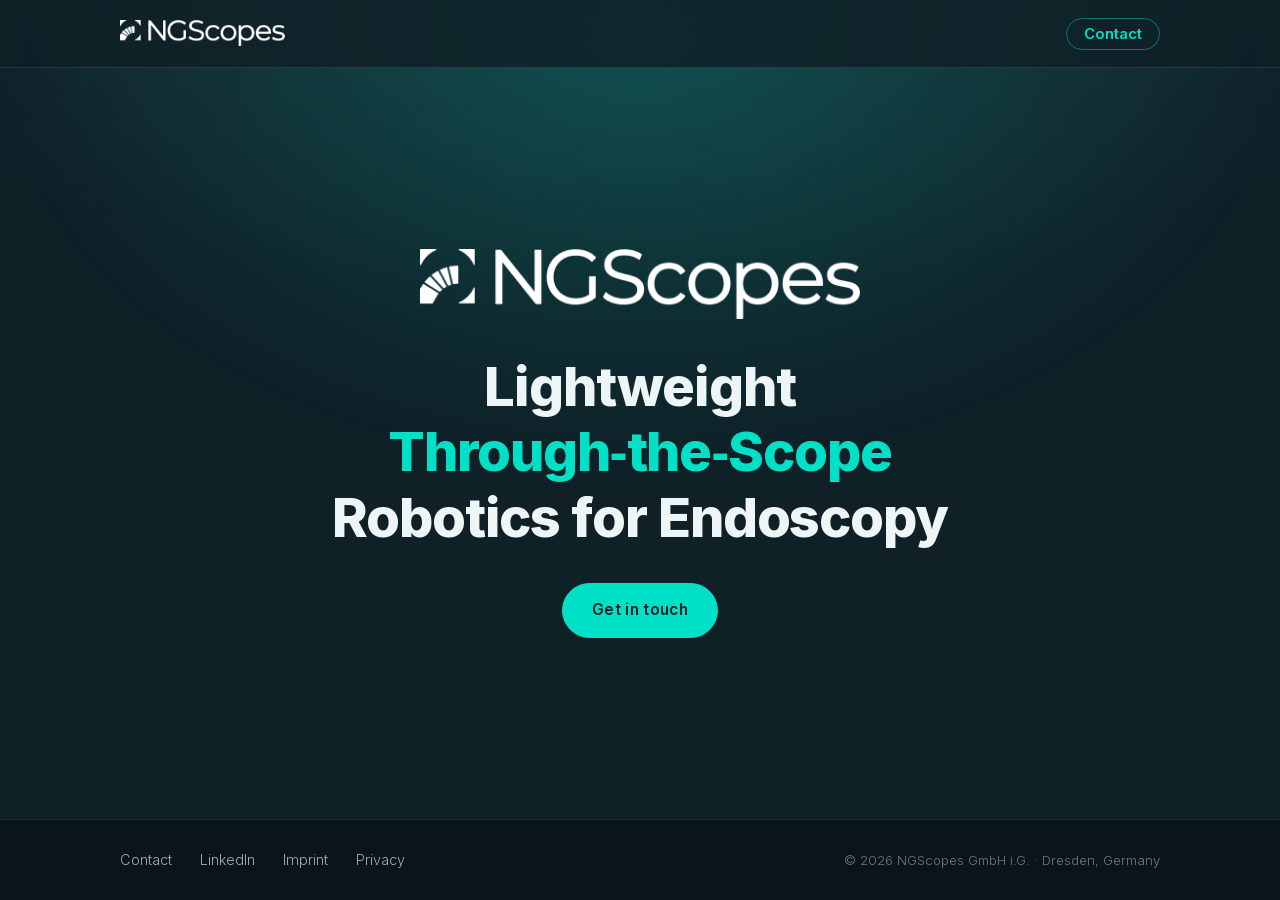
==== index.html @ 13900980 "NGScopes company website Static site for ngscopes.com — plain HTML, CSS and a little JavaScript, no " ====
<!DOCTYPE html>
<html lang="en">
<head>
	<meta charset="UTF-8">
	<meta name="viewport" content="width=device-width, initial-scale=1.0">

	<title>NGScopes — Lightweight Through-the-Scope Robotics for Endoscopy</title>
	<meta name="description" content="NGScopes — lightweight through-the-scope robotics for endoscopy. Dresden, Germany.">
	<link rel="canonical" href="https://ngscopes.com/index.html">
	<meta name="robots" content="index, follow">

	<meta property="og:title" content="NGScopes">
	<meta property="og:description" content="Lightweight Through-the-Scope Robotics for Endoscopy">
	<meta property="og:type" content="website">
	<meta property="og:url" content="https://ngscopes.com/">
	<meta property="og:image" content="https://ngscopes.com/assets/img/favicon_g.png">
	<meta name="twitter:card" content="summary">

	<link rel="icon" href="assets/img/favicon-32.png" sizes="32x32">
	<link rel="apple-touch-icon" href="assets/img/apple-touch-icon.png">
	<link rel="preload" as="font" type="font/woff2" href="assets/fonts/inter-latin.woff2" crossorigin>
	<link rel="stylesheet" href="assets/css/style.css">
</head>

<body class="page--landing">

<!-- @partial:header -->
<a class="skip-link" href="#main">Skip to content</a>
<div class="glow" aria-hidden="true"></div>

<header class="site-header">
	<div class="wrap">
		<a class="brand" href="index.html" aria-label="NGScopes — home">
			<img src="assets/img/logo-header.png" alt="NGScopes" width="163" height="26">
		</a>

		<nav class="site-nav" aria-label="Main">
			<ul>
				<li><a class="nav-cta" href="contact.html">Contact</a></li>
			</ul>
		</nav>
	</div>
</header>
<!-- @endpartial -->

<main id="main">

	<section class="hero hero--full">
		<div class="wrap">
			<img class="hero__logo" src="assets/img/logo-hero.png" alt="NGScopes" width="440" height="70" fetchpriority="high">

			<h1>Lightweight <span class="accent">Through&#8209;the&#8209;Scope</span> Robotics for Endoscopy</h1>

			<div class="btn-row">
				<a class="btn btn--solid" href="contact.html">Get in touch</a>
			</div>

			<!-- ==========================================================
			     RECRUITING — hidden for now.

			     To switch it back on: remove this comment marker and the
			     one below, then re-link careers.html from the header
			     (tools/partials/header.html) and remove the noindex line
			     in careers.html. See CONTENT.md.

				<div class="btn-row">
					<a class="btn btn--solid" href="careers.html">Open positions</a>
					<a class="btn btn--ghost" href="contact.html">Get in touch</a>
				</div>

			     ========================================================== -->
		</div>
	</section>

</main>

<!-- @partial:footer -->
<footer class="site-footer">
	<div class="wrap">
		<nav class="footer-links" aria-label="Footer">
			<a href="contact.html">Contact</a>
			<a href="https://www.linkedin.com/company/ngscopes/" target="_blank" rel="noopener">LinkedIn</a>
			<a href="imprint.html">Imprint</a>
			<a href="privacy.html">Privacy</a>
		</nav>
		<p class="footer-meta">&copy; <span data-year>2026</span> NGScopes GmbH i.G. &middot; Dresden, Germany</p>
	</div>
</footer>
<!-- @endpartial -->

<script src="assets/js/main.js" defer></script>
</body>
</html>
---- assets/css/style.css ----
/* ==========================================================================
   NGScopes — stylesheet
   One file, no build step, no dependencies.
   Edit the custom properties in :root to restyle the whole site.
   ========================================================================== */

/* --- Fonts (self-hosted, no external requests) --------------------------- */

@font-face {
	font-family: 'Inter';
	font-style: normal;
	font-weight: 300 800;
	font-display: swap;
	src: url('../fonts/inter-latin.woff2') format('woff2');
	unicode-range: U+0000-00FF, U+0131, U+0152-0153, U+02BB-02BC, U+02C6, U+02DA,
		U+02DC, U+0304, U+0308, U+0329, U+2000-206F, U+20AC, U+2122, U+2191,
		U+2193, U+2212, U+2215, U+FEFF, U+FFFD;
}

@font-face {
	font-family: 'Inter';
	font-style: normal;
	font-weight: 300 800;
	font-display: swap;
	src: url('../fonts/inter-latin-ext.woff2') format('woff2');
	unicode-range: U+0100-02BA, U+02BD-02C5, U+02C7-02CC, U+02CE-02D7, U+02DD-02FF,
		U+0304, U+0308, U+0329, U+1D00-1DBF, U+1E00-1E9F, U+1EF2-1EFF, U+2020,
		U+20A0-20AB, U+20AD-20C0, U+2113, U+2C60-2C7F, U+A720-A7FF;
}

/* --- Design tokens ------------------------------------------------------- */

:root {
	--bg:           #0f2027;
	--bg-deep:      #0a1519;
	--surface:      rgba(255, 255, 255, 0.04);
	--surface-hi:   rgba(255, 255, 255, 0.07);
	--border:       rgba(255, 255, 255, 0.10);
	--border-hi:    rgba(0, 224, 198, 0.45);

	--text:         #eef5f6;
	--text-muted:   rgba(238, 245, 246, 0.68);
	--text-faint:   rgba(238, 245, 246, 0.45);

	--accent:       #00e0c6;
	--accent-deep:  #00b39e;
	--accent-glow:  rgba(0, 224, 198, 0.35);
	--warn:         #ff9478;

	--font:         'Inter', -apple-system, BlinkMacSystemFont, 'Segoe UI',
	                Roboto, Helvetica, Arial, sans-serif;

	--wrap:         1120px;
	--wrap-narrow:  760px;
	--radius:       14px;
	--radius-lg:    20px;

	--space-section: clamp(4rem, 9vw, 7rem);
	--header-h:      68px;
}

/* --- Reset --------------------------------------------------------------- */

*, *::before, *::after { box-sizing: border-box; }

html {
	scroll-behavior: smooth;
	scroll-padding-top: calc(var(--header-h) + 1rem);
	-webkit-text-size-adjust: 100%;
}

body {
	margin: 0;
	/* Column layout with a growing <main>: on short pages the footer sits at
	   the bottom of the viewport instead of floating mid-screen. */
	min-height: 100dvh;
	display: flex;
	flex-direction: column;
	font-family: var(--font);
	font-weight: 300;
	font-size: 17px;
	line-height: 1.7;
	color: var(--text);
	background: var(--bg);
	overflow-x: hidden;
	-webkit-font-smoothing: antialiased;
}

img { max-width: 100%; height: auto; display: block; }

h1, h2, h3, h4 {
	font-weight: 700;
	line-height: 1.2;
	letter-spacing: -0.02em;
	margin: 0 0 0.6em;
	text-wrap: balance;
}

h1 { font-size: clamp(2.1rem, 5.2vw, 3.4rem); font-weight: 800; }
h2 { font-size: clamp(1.6rem, 3.4vw, 2.3rem); }
h3 { font-size: 1.2rem; }
h4 { font-size: 1rem; }

p  { margin: 0 0 1.2em; }
p:last-child { margin-bottom: 0; }

a {
	color: var(--accent);
	text-decoration: none;
	transition: color 0.2s ease, opacity 0.2s ease;
}
a:hover { color: var(--text); }

ul, ol { padding-left: 1.3em; }
li { margin-bottom: 0.5em; }

strong { font-weight: 600; }

:focus-visible {
	outline: 2px solid var(--accent);
	outline-offset: 3px;
	border-radius: 4px;
}

/* --- Ambient background glow ---------------------------------------------
   A plain radial gradient, deliberately without filter: blur(). A large
   blurred layer forces an expensive repaint on every scroll frame; a gradient
   costs nothing and looks the same. Only opacity/transform are animated, so
   the compositor handles it.
   ------------------------------------------------------------------------ */

.glow {
	position: fixed;
	inset: -20vh -10vw auto -10vw;
	height: 120vh;
	background:
		radial-gradient(60% 55% at 50% 22%, rgba(0, 224, 198, 0.20), transparent 70%),
		radial-gradient(80% 60% at 50% 0%, rgba(32, 58, 67, 0.75), transparent 75%);
	pointer-events: none;
	will-change: opacity;
	z-index: 0;
	animation: glowPulse 16s ease-in-out infinite alternate;
}

@keyframes glowPulse {
	from { opacity: 0.75; }
	to   { opacity: 1; }
}

/* --- Layout helpers ------------------------------------------------------ */

.wrap {
	width: 100%;
	max-width: var(--wrap);
	margin-inline: auto;
	padding-inline: clamp(1.25rem, 5vw, 2.5rem);
}

/* A narrow reading column that keeps the same left gutter as full-width
   sections: the outer box stays as wide as .wrap, the content inside is
   constrained. Without this, narrow sections sit further right than wide
   ones and the page edge looks ragged. */
.wrap--narrow > * { max-width: var(--wrap-narrow); }

/* Constrains a text column without re-centring it inside a full-width wrap. */
.measure { max-width: 68ch; }

main {
	position: relative;
	z-index: 1;
	flex: 1 0 auto;
	display: flex;
	flex-direction: column;
}

.section { padding-block: var(--space-section); }
.section--tight { padding-block: clamp(2.5rem, 5vw, 4rem); }

.section--alt {
	background: linear-gradient(180deg, transparent, rgba(0, 0, 0, 0.22) 12%, rgba(0, 0, 0, 0.22) 88%, transparent);
}

.section__label {
	font-size: 0.75rem;
	font-weight: 600;
	letter-spacing: 0.22em;
	text-transform: uppercase;
	color: var(--accent);
	margin-bottom: 1rem;
}

.lead {
	font-size: clamp(1.05rem, 2vw, 1.25rem);
	color: var(--text-muted);
	max-width: 62ch;
}

.skip-link {
	position: absolute;
	left: -9999px;
	top: 0;
	z-index: 100;
	background: var(--accent);
	color: var(--bg);
	padding: 0.7rem 1.2rem;
	font-weight: 600;
}
.skip-link:focus { left: 0; }

/* --- Header / navigation -------------------------------------------------- */

.site-header {
	position: sticky;
	top: 0;
	z-index: 50;
	height: var(--header-h);
	display: flex;
	align-items: center;
	background: rgba(15, 32, 39, 0.82);
	backdrop-filter: blur(14px);
	-webkit-backdrop-filter: blur(14px);
	border-bottom: 1px solid var(--border);
}

.site-header .wrap {
	display: flex;
	align-items: center;
	justify-content: space-between;
	gap: 1.5rem;
}

.brand { display: flex; align-items: center; }
.brand img { height: 26px; width: auto; }

.site-nav ul {
	display: flex;
	align-items: center;
	gap: clamp(1rem, 2.4vw, 2rem);
	list-style: none;
	margin: 0;
	padding: 0;
}

.site-nav li { margin: 0; }

.site-nav a {
	color: var(--text-muted);
	font-size: 0.92rem;
	font-weight: 400;
	white-space: nowrap;
}

.site-nav a:hover { color: var(--text); }

.site-nav a[aria-current="page"] {
	color: var(--text);
	font-weight: 600;
}

.site-nav .nav-cta {
	border: 1px solid var(--border-hi);
	border-radius: 30px;
	padding: 0.4rem 1.05rem;
	color: var(--accent);
	font-weight: 600;
}

.site-nav .nav-cta:hover {
	background: var(--accent);
	color: var(--bg);
}

/* --- Buttons ------------------------------------------------------------- */

.btn {
	display: inline-flex;
	align-items: center;
	gap: 0.5rem;
	padding: 0.85rem 1.8rem;
	border-radius: 30px;
	border: 1px solid var(--accent);
	font-size: 0.95rem;
	font-weight: 600;
	letter-spacing: 0.02em;
	color: var(--accent);
	background: transparent;
	cursor: pointer;
	transition: background 0.25s ease, color 0.25s ease, box-shadow 0.25s ease;
}

.btn:hover {
	background: var(--accent);
	color: var(--bg);
	box-shadow: 0 0 24px var(--accent-glow);
}

.btn--solid { background: var(--accent); color: var(--bg); }
.btn--solid:hover { background: var(--accent-deep); border-color: var(--accent-deep); color: var(--bg); }

.btn--ghost { border-color: var(--border); color: var(--text); }
.btn--ghost:hover { background: var(--surface-hi); color: var(--text); box-shadow: none; }

.btn-row {
	display: flex;
	flex-wrap: wrap;
	gap: 1rem;
	margin-top: 2rem;
}

/* --- Hero ---------------------------------------------------------------- */

.hero {
	position: relative;
	padding-block: clamp(4rem, 11vw, 8rem) var(--space-section);
	text-align: center;
}

/* The landing page is a single screen: the hero takes whatever height is
   left over, and the footer closes the page without a scrollbar. */
.hero--full {
	flex: 1 0 auto;
	display: flex;
	align-items: center;
	padding-block: clamp(2.5rem, 7vw, 5rem);
}

.hero--full .wrap { width: 100%; }

.page--landing .site-footer { margin-top: 0; }

.hero__logo {
	height: clamp(46px, 8vw, 70px);
	width: auto;
	margin: 0 auto 2.2rem;
}

.hero h1 { max-width: 20ch; margin-inline: auto; }

.hero .lead { margin-inline: auto; text-align: center; }

.hero .btn-row { justify-content: center; }

.accent { color: var(--accent); }

/* --- Cards --------------------------------------------------------------- */

.grid {
	display: grid;
	gap: 1.25rem;
	grid-template-columns: repeat(auto-fit, minmax(260px, 1fr));
}

.card {
	background: var(--surface);
	border: 1px solid var(--border);
	border-radius: var(--radius);
	padding: 1.75rem;
	transition: border-color 0.25s ease, background 0.25s ease, transform 0.25s ease;
}

.card:hover { border-color: var(--border-hi); background: var(--surface-hi); }

.card h3 { margin-bottom: 0.5rem; }

.card p { color: var(--text-muted); font-size: 0.97rem; }

.card__step {
	display: inline-block;
	font-size: 0.72rem;
	font-weight: 700;
	letter-spacing: 0.18em;
	color: var(--accent);
	margin-bottom: 0.9rem;
}

/* --- Job listings -------------------------------------------------------- */

.job-list { list-style: none; margin: 0; padding: 0; }
.job-list li { margin: 0 0 1rem; }

.job {
	display: flex;
	flex-wrap: wrap;
	align-items: center;
	justify-content: space-between;
	gap: 1rem;
	padding: 1.4rem 1.75rem;
	background: var(--surface);
	border: 1px solid var(--border);
	border-radius: var(--radius);
	transition: border-color 0.25s ease, background 0.25s ease;
}

.job:hover { border-color: var(--border-hi); background: var(--surface-hi); }

.job__title { font-size: 1.1rem; font-weight: 600; color: var(--text); margin: 0 0 0.3rem; }

.job__meta {
	font-size: 0.85rem;
	color: var(--text-faint);
	display: flex;
	flex-wrap: wrap;
	gap: 0.4rem 1rem;
	margin: 0;
}

.job__cta { font-weight: 600; font-size: 0.92rem; white-space: nowrap; }

/* --- Empty state --------------------------------------------------------- */

.empty-state {
	border: 1px dashed var(--border);
	border-radius: var(--radius);
	padding: clamp(2rem, 5vw, 3rem);
	text-align: center;
	color: var(--text-muted);
}

.empty-state h3 { color: var(--text); }

/* --- Callouts ------------------------------------------------------------ */

.callout {
	border: 1px solid var(--border);
	border-left: 3px solid var(--accent);
	border-radius: var(--radius);
	background: var(--surface);
	padding: 1.5rem 1.75rem;
	color: var(--text-muted);
	font-size: 0.97rem;
}

.callout h3 { color: var(--text); font-size: 1.05rem; }

/* --- Article / legal pages ----------------------------------------------- */

.page-head { padding-block: clamp(3rem, 7vw, 5rem) 1rem; }
.page-head h1 { margin-bottom: 0.5rem; }

/* .prose sits on the same element as .wrap--narrow, which already limits
   the measure of each child — no max-width here, or the whole column would
   shrink and re-centre. */
.prose h2 { margin-top: 2.6rem; font-size: 1.35rem; }
.prose h3 { margin-top: 1.8rem; font-size: 1.05rem; }
.prose address { font-style: normal; color: var(--text-muted); margin-bottom: 1.2em; }
.prose ul { color: var(--text-muted); }
.prose > p { color: var(--text-muted); }

.prose dl { margin: 0 0 1.5rem; }
.prose dt { font-weight: 600; margin-top: 1rem; }
.prose dd { margin: 0 0 0 0; color: var(--text-muted); }

/* --- Contact page & form ------------------------------------------------- */

.contact-layout {
	display: grid;
	gap: 2.5rem;
	grid-template-columns: minmax(0, 1.35fr) minmax(240px, 1fr);
	align-items: start;
}

.contact-aside { display: grid; gap: 1rem; }

.contact-aside .card p { margin: 0; }
.contact-aside address { font-style: normal; color: var(--text-muted); font-size: 0.97rem; }

.contact-card__label {
	font-size: 0.75rem;
	font-weight: 700;
	letter-spacing: 0.16em;
	text-transform: uppercase;
	color: var(--accent);
	margin-bottom: 0.7rem;
}

.form {
	display: grid;
	gap: 1.25rem;
	max-width: 34rem;
}

.field { display: grid; gap: 0.45rem; }

.field label {
	font-size: 0.85rem;
	font-weight: 600;
	letter-spacing: 0.03em;
	color: var(--text-muted);
}

.field__hint { font-weight: 400; color: var(--text-faint); }

.field input,
.field textarea {
	width: 100%;
	font: inherit;
	font-size: 0.97rem;
	color: var(--text);
	background: var(--surface);
	border: 1px solid var(--border);
	border-radius: 10px;
	padding: 0.75rem 0.9rem;
	transition: border-color 0.2s ease, background 0.2s ease, box-shadow 0.2s ease;
}

.field textarea { resize: vertical; min-height: 8.5rem; }

.field input:hover,
.field textarea:hover { border-color: rgba(255, 255, 255, 0.2); }

.field input:focus,
.field textarea:focus {
	outline: none;
	border-color: var(--accent);
	background: var(--surface-hi);
	box-shadow: 0 0 0 3px rgba(0, 224, 198, 0.15);
}

.field input[aria-invalid="true"],
.field textarea[aria-invalid="true"] { border-color: var(--warn); }

/* Honeypot — off-screen for people, still in the DOM for bots. */
.field--trap {
	position: absolute;
	left: -9999px;
	width: 1px;
	height: 1px;
	overflow: hidden;
}

.form__note {
	margin: 0;
	font-size: 0.85rem;
	color: var(--text-faint);
}

.form button { justify-self: start; }

.form__status {
	margin: 0;
	font-size: 0.9rem;
	line-height: 1.5;
	color: var(--text-muted);
}

.form__status--success { color: var(--accent); }
.form__status--error { color: var(--warn); }

/* --- CTA band ------------------------------------------------------------ */

.cta-band {
	border: 1px solid var(--border);
	border-radius: var(--radius-lg);
	background: linear-gradient(135deg, rgba(0, 224, 198, 0.10), rgba(255, 255, 255, 0.03));
	padding: clamp(2rem, 5vw, 3.25rem);
	text-align: center;
}

.cta-band .lead { margin-inline: auto; }
.cta-band .btn-row { justify-content: center; }

/* --- Footer -------------------------------------------------------------- */

.site-footer {
	position: relative;
	z-index: 1;
	flex: none;
	margin-top: var(--space-section);
	border-top: 1px solid var(--border);
	background: var(--bg-deep);
	padding-block: 1.75rem;
	font-size: 0.9rem;
}

.site-footer .wrap {
	display: flex;
	flex-wrap: wrap;
	align-items: center;
	justify-content: space-between;
	gap: 0.75rem 2rem;
}

.footer-links {
	display: flex;
	flex-wrap: wrap;
	gap: 0.5rem 1.75rem;
}

.footer-links a { color: var(--text-muted); }
.footer-links a:hover { color: var(--accent); }

.footer-meta {
	margin: 0;
	color: var(--text-faint);
	font-size: 0.82rem;
}

/* --- Status badge (preclinical) ------------------------------------------ */

.badge {
	display: inline-flex;
	/* flex-start, not center: when the text wraps to two lines on narrow
	   screens a centred dot floats away from the first line. */
	align-items: flex-start;
	gap: 0.5rem;
	padding: 0.35rem 0.9rem;
	border: 1px solid var(--border);
	border-radius: 30px;
	font-size: 0.78rem;
	font-weight: 500;
	letter-spacing: 0.06em;
	color: var(--text-muted);
	background: var(--surface);
	margin-bottom: 1.75rem;
}

.badge::before {
	content: "";
	width: 7px;
	height: 7px;
	border-radius: 50%;
	background: var(--accent);
	flex: none;
	margin-top: 0.42em;
}

/* --- Responsive ---------------------------------------------------------- */

@media (max-width: 860px) {
	.contact-layout { grid-template-columns: 1fr; }
	.job { flex-direction: column; align-items: flex-start; }
}

/* --- Print --------------------------------------------------------------- */

@media print {
	.glow, .site-header, .btn-row, .cta-band { display: none; }
	body { background: #fff; color: #000; }
}

/* --- Reduced motion ------------------------------------------------------ */

@media (prefers-reduced-motion: reduce) {
	html { scroll-behavior: auto; }
	.glow { animation: none; }
	*, *::before, *::after {
		animation-duration: 0.01ms !important;
		animation-iteration-count: 1 !important;
		transition-duration: 0.01ms !important;
	}
}

/* --- Initials avatar (fallback when no photo is available) ---------------- */

.person__photo--initials {
	display: flex;
	align-items: center;
	justify-content: center;
	font-size: 1.35rem;
	font-weight: 700;
	letter-spacing: 0.05em;
	color: var(--accent);
	flex: none;
}
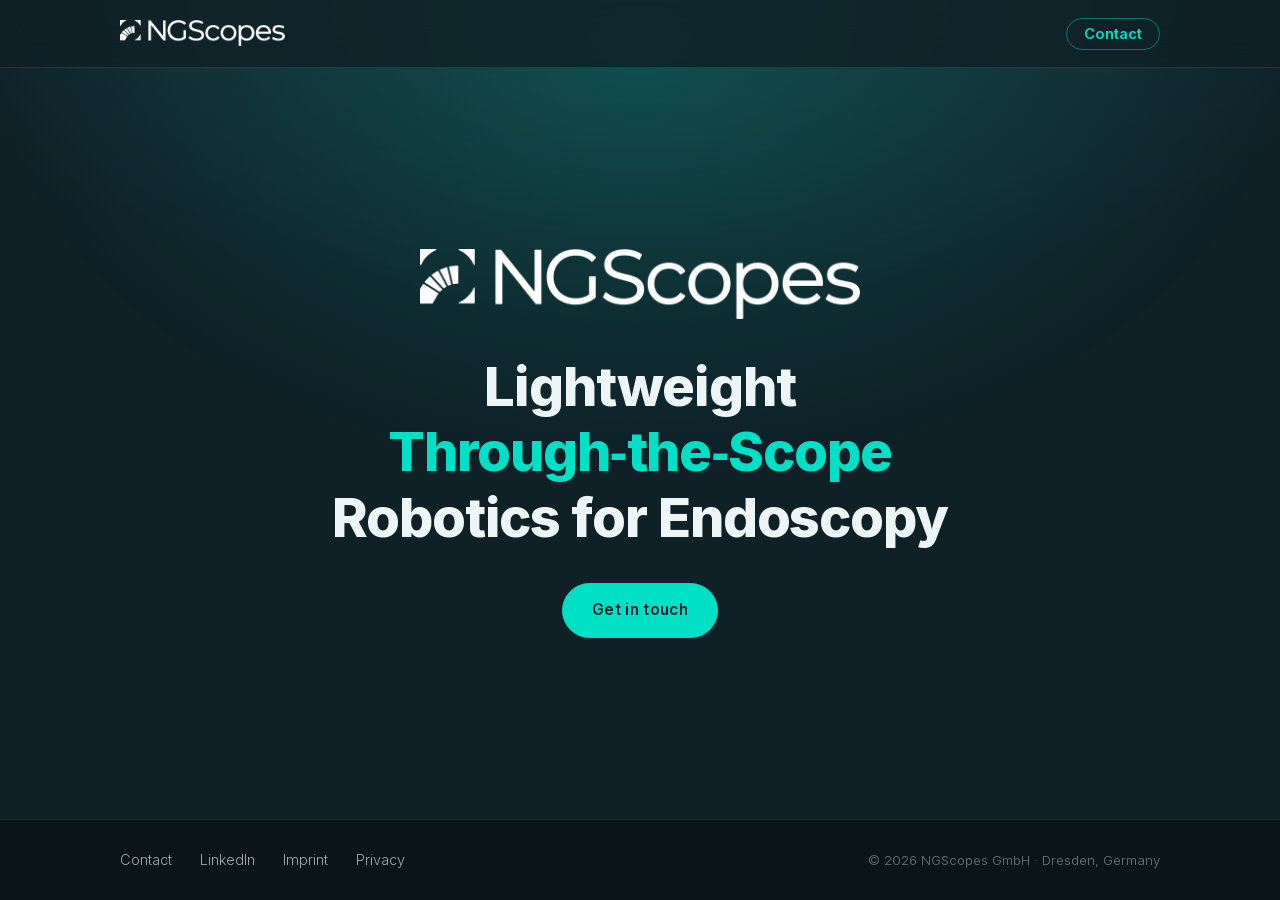
==== commit 00372c89: "Company is registered: drop i.G., add the register entry NGScopes GmbH was entered in the commercial" ====
--- a/index.html
+++ b/index.html
@@ -83,7 +83,7 @@
 			<a href="imprint.html">Imprint</a>
 			<a href="privacy.html">Privacy</a>
 		</nav>
-		<p class="footer-meta">&copy; <span data-year>2026</span> NGScopes GmbH i.G. &middot; Dresden, Germany</p>
+		<p class="footer-meta">&copy; <span data-year>2026</span> NGScopes GmbH &middot; Dresden, Germany</p>
 	</div>
 </footer>
 <!-- @endpartial -->
